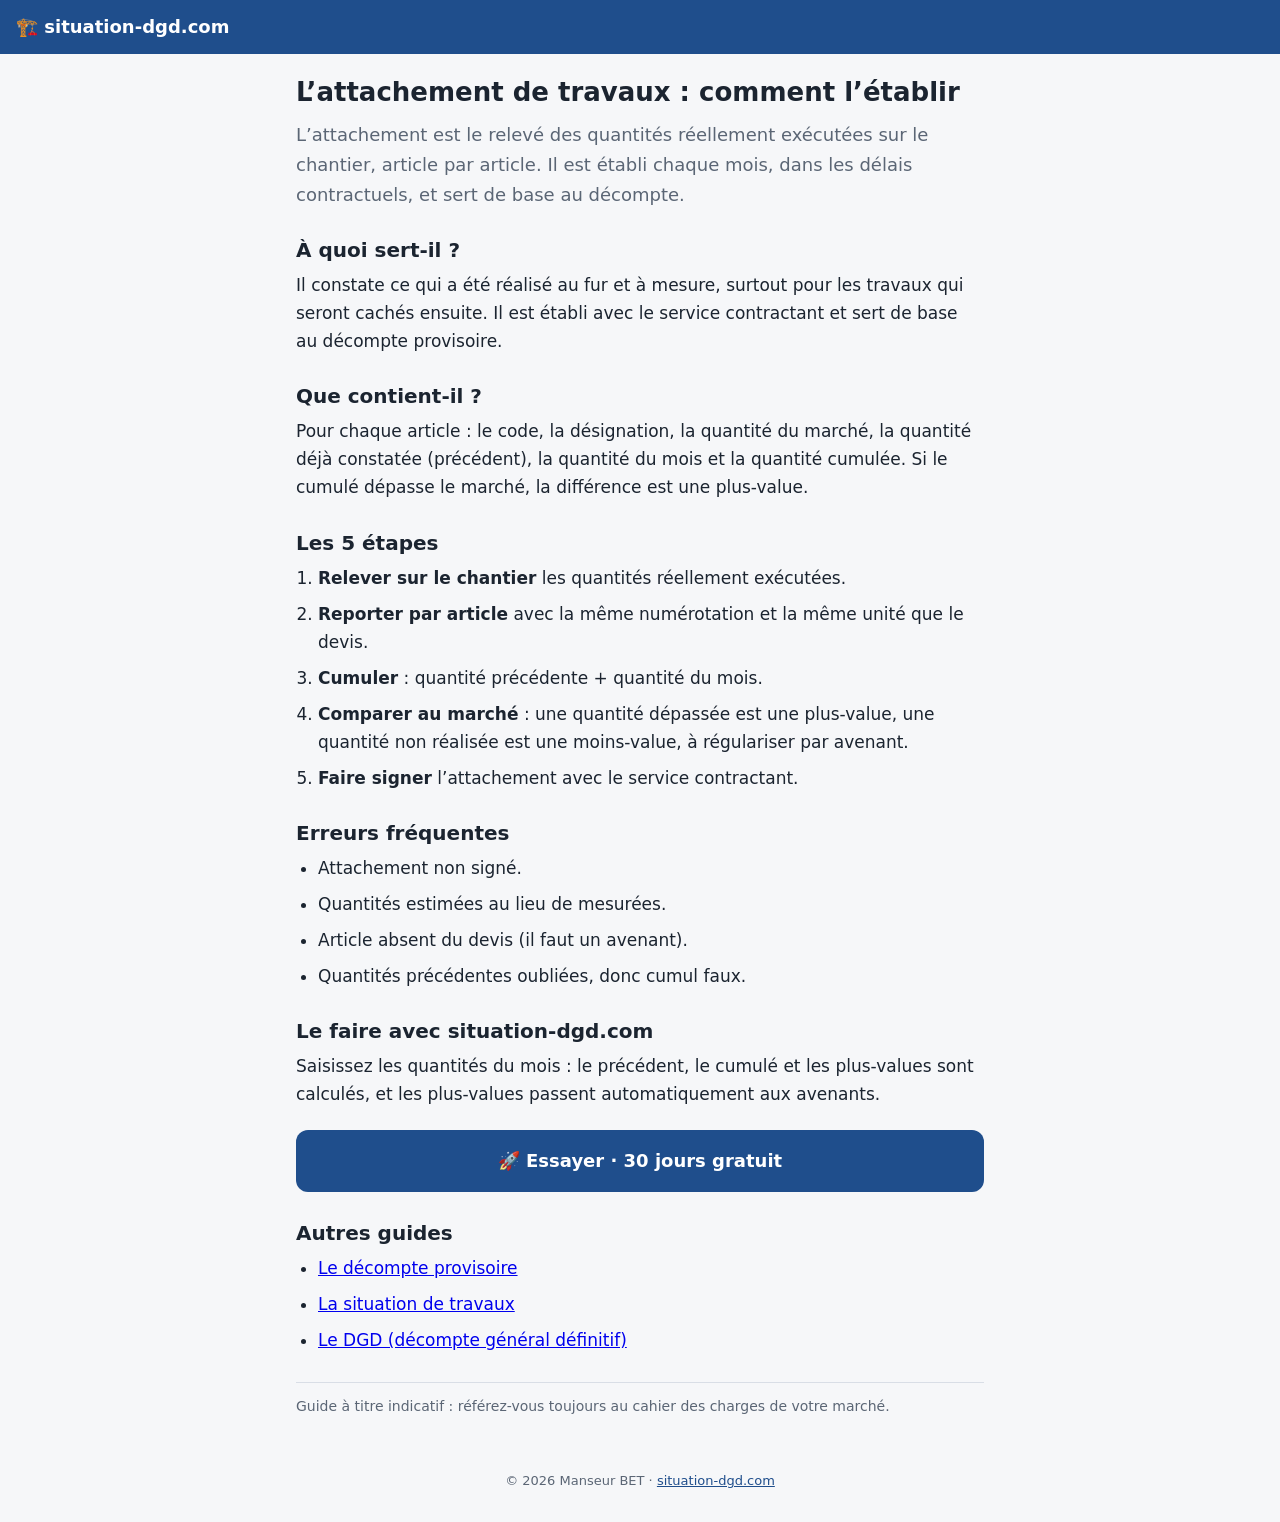
==== guide-attachement.html @ ec7687da "Seo et correction renommer Renommer le fichier dans ouvrir" ====
<!DOCTYPE html>
<html lang="fr">
<head>
<meta charset="utf-8">
<meta name="viewport" content="width=device-width, initial-scale=1">
<title>L’attachement de travaux : définition et méthode (Algérie)</title>
<meta name="description" content="Définition, contenu et méthode pour établir l’attachement d’un marché de travaux en Algérie. Application gratuite 30 jours.">
<meta name="robots" content="index, follow, max-image-preview:large">
<link rel="canonical" href="https://situation-dgd.com/guide-attachement.html">
<meta name="theme-color" content="#1f4e8c">
<link rel="icon" type="image/png" href="favicon.png">
<link rel="apple-touch-icon" href="apple-touch-icon.png">
<meta property="og:type" content="article">
<meta property="og:site_name" content="situation-dgd.com">
<meta property="og:locale" content="fr_FR">
<meta property="og:title" content="L’attachement de travaux : définition et méthode (Algérie)">
<meta property="og:description" content="Définition, contenu et méthode pour établir l’attachement d’un marché de travaux en Algérie. Application gratuite 30 jours.">
<meta property="og:url" content="https://situation-dgd.com/guide-attachement.html">
<meta property="og:image" content="https://situation-dgd.com/og-image.png">
<meta property="og:image:width" content="1200">
<meta property="og:image:height" content="630">
<meta name="twitter:card" content="summary_large_image">
<meta name="twitter:title" content="L’attachement de travaux : définition et méthode (Algérie)">
<meta name="twitter:description" content="Définition, contenu et méthode pour établir l’attachement d’un marché de travaux en Algérie. Application gratuite 30 jours.">
<meta name="twitter:image" content="https://situation-dgd.com/og-image.png">
<script type="application/ld+json">{"@context": "https://schema.org", "@type": "Article", "headline": "L’attachement de travaux : comment l’établir", "description": "Définition, contenu et méthode pour établir l’attachement d’un marché de travaux en Algérie. Application gratuite 30 jours.", "inLanguage": "fr", "datePublished": "2026-11-10", "dateModified": "2026-11-10", "mainEntityOfPage": "https://situation-dgd.com/guide-attachement.html", "image": "https://situation-dgd.com/og-image.png", "author": {"@type": "Organization", "name": "Manseur BET", "url": "https://situation-dgd.com/"}, "publisher": {"@type": "Organization", "name": "Manseur BET", "logo": {"@type": "ImageObject", "url": "https://situation-dgd.com/icon-512.png"}}}</script>
<style>
:root{--ac:#1f4e8c;--bg:#f6f7f9;--tx:#1b2430;--mut:#5b6675;--bd:#d9dee6}
@media (prefers-color-scheme:dark){:root{--bg:#12161c;--tx:#e8ecf2;--mut:#a4afbd;--bd:#2c3542;--ac:#7fb0ee}}
*{box-sizing:border-box}
body{margin:0;font-family:system-ui,-apple-system,Segoe UI,Roboto,Arial,sans-serif;background:var(--bg);color:var(--tx);line-height:1.65;font-size:17px}
.top{background:#1f4e8c;color:#fff;padding:12px 16px}
.top a{color:#fff;text-decoration:none;font-weight:700;font-size:18px}
main{max-width:720px;margin:0 auto;padding:22px 16px 40px}
h1{font-size:26px;line-height:1.25;margin:0 0 12px}
h2{font-size:20px;margin:28px 0 8px;line-height:1.3}
p{margin:0 0 12px}
ol,ul{padding-left:22px;margin:0 0 12px}li{margin-bottom:8px}
.lead{font-size:18px;color:var(--mut)}
.cta{display:block;text-align:center;background:#1f4e8c;color:#fff;text-decoration:none;font-weight:700;font-size:18px;padding:16px;border-radius:12px;margin:22px 0 8px}
.note{font-size:14px;color:var(--mut);border-top:1px solid var(--bd);padding-top:12px;margin-top:28px}
footer{text-align:center;font-size:13px;color:var(--mut);padding:0 16px 30px}
footer a{color:var(--ac)}
</style>
</head>
<body>
<div class="top"><a href="/">🏗️ situation-dgd.com</a></div>
<main>
<article>
<h1>L’attachement de travaux : comment l’établir</h1>
<p class="lead">L’attachement est le relevé des quantités réellement exécutées sur le chantier, article par article. Il est établi chaque mois, dans les délais contractuels, et sert de base au décompte.</p>

<h2>À quoi sert-il ?</h2>
<p>Il constate ce qui a été réalisé au fur et à mesure, surtout pour les travaux qui seront cachés ensuite. Il est établi avec le service contractant et sert de base au décompte provisoire.</p>

<h2>Que contient-il ?</h2>
<p>Pour chaque article : le code, la désignation, la quantité du marché, la quantité déjà constatée (précédent), la quantité du mois et la quantité cumulée. Si le cumulé dépasse le marché, la différence est une plus-value.</p>

<h2>Les 5 étapes</h2>
<ol>
<li><strong>Relever sur le chantier</strong> les quantités réellement exécutées.</li>
<li><strong>Reporter par article</strong> avec la même numérotation et la même unité que le devis.</li>
<li><strong>Cumuler</strong> : quantité précédente + quantité du mois.</li>
<li><strong>Comparer au marché</strong> : une quantité dépassée est une plus-value, une quantité non réalisée est une moins-value, à régulariser par avenant.</li>
<li><strong>Faire signer</strong> l’attachement avec le service contractant.</li>
</ol>

<h2>Erreurs fréquentes</h2>
<ul>
<li>Attachement non signé.</li>
<li>Quantités estimées au lieu de mesurées.</li>
<li>Article absent du devis (il faut un avenant).</li>
<li>Quantités précédentes oubliées, donc cumul faux.</li>
</ul>

<h2>Le faire avec situation-dgd.com</h2>
<p>Saisissez les quantités du mois : le précédent, le cumulé et les plus-values sont calculés, et les plus-values passent automatiquement aux avenants.</p>
<a class="cta" href="/">🚀 Essayer · 30 jours gratuit</a>

<h2>Autres guides</h2>
<ul>
<li><a href="guide-decompte-provisoire.html">Le décompte provisoire</a></li>
<li><a href="guide-situation-travaux.html">La situation de travaux</a></li>
<li><a href="guide-dgd.html">Le DGD (décompte général définitif)</a></li>
</ul>

<p class="note">Guide à titre indicatif : référez-vous toujours au cahier des charges de votre marché.</p>
</article>
</main>
<footer>© 2026 Manseur BET · <a href="/">situation-dgd.com</a></footer>
</body>
</html>
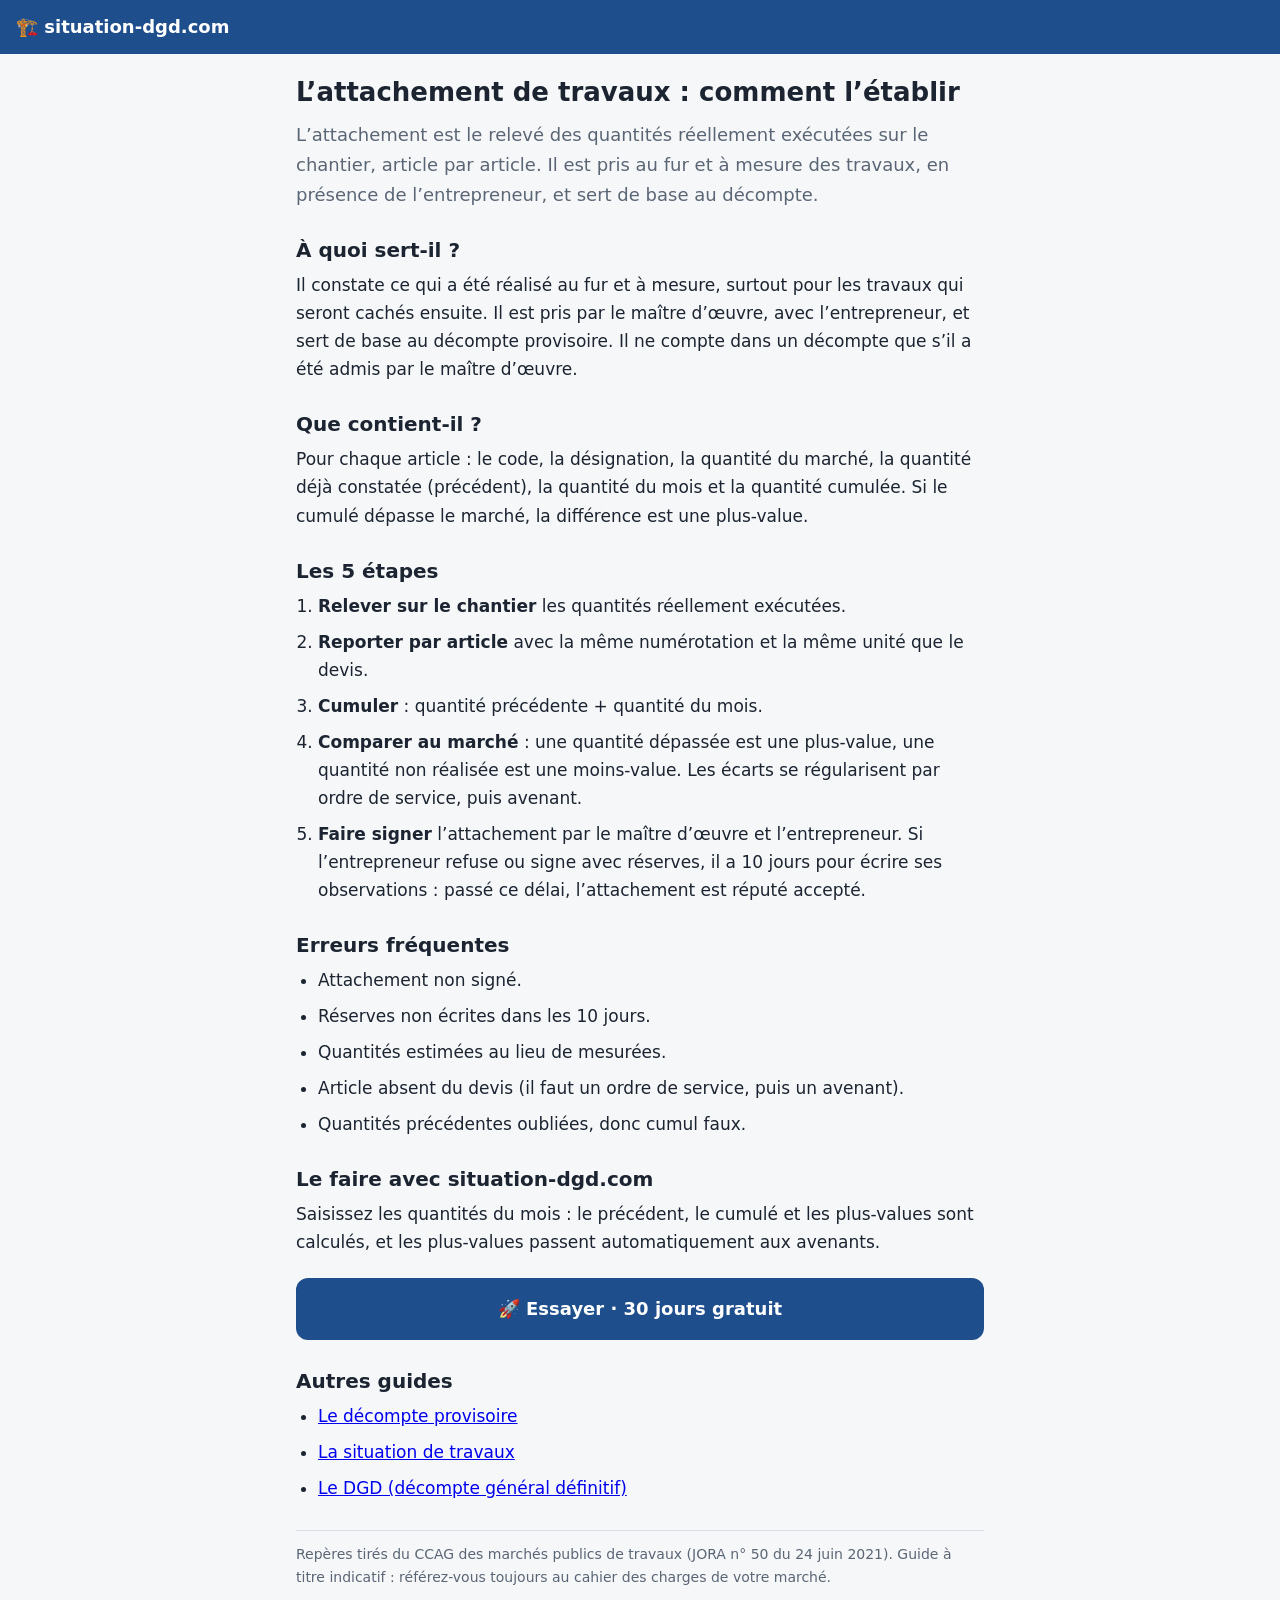
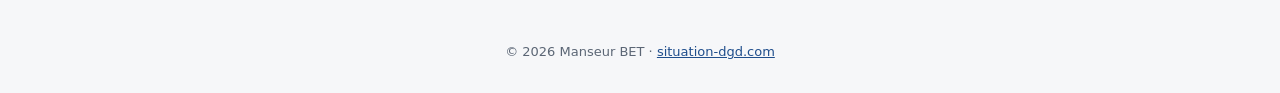
==== commit 6c27e03c: "Page seo Correction des pages seo" ====
--- a/guide-attachement.html
+++ b/guide-attachement.html
@@ -3,6 +3,9 @@
 <head>
 <meta charset="utf-8">
 <meta name="viewport" content="width=device-width, initial-scale=1">
+<!-- Google tag (gtag.js) -->
+<script async src="https://www.googletagmanager.com/gtag/js?id=G-XFXMDV1YQG"></script>
+<script>window.dataLayer=window.dataLayer||[];function gtag(){dataLayer.push(arguments);}gtag('js',new Date());gtag('config','G-XFXMDV1YQG');</script>
 <title>L’attachement de travaux : définition et méthode (Algérie)</title>
 <meta name="description" content="Définition, contenu et méthode pour établir l’attachement d’un marché de travaux en Algérie. Application gratuite 30 jours.">
 <meta name="robots" content="index, follow, max-image-preview:large">
@@ -23,7 +26,7 @@
 <meta name="twitter:title" content="L’attachement de travaux : définition et méthode (Algérie)">
 <meta name="twitter:description" content="Définition, contenu et méthode pour établir l’attachement d’un marché de travaux en Algérie. Application gratuite 30 jours.">
 <meta name="twitter:image" content="https://situation-dgd.com/og-image.png">
-<script type="application/ld+json">{"@context": "https://schema.org", "@type": "Article", "headline": "L’attachement de travaux : comment l’établir", "description": "Définition, contenu et méthode pour établir l’attachement d’un marché de travaux en Algérie. Application gratuite 30 jours.", "inLanguage": "fr", "datePublished": "2026-11-10", "dateModified": "2026-11-10", "mainEntityOfPage": "https://situation-dgd.com/guide-attachement.html", "image": "https://situation-dgd.com/og-image.png", "author": {"@type": "Organization", "name": "Manseur BET", "url": "https://situation-dgd.com/"}, "publisher": {"@type": "Organization", "name": "Manseur BET", "logo": {"@type": "ImageObject", "url": "https://situation-dgd.com/icon-512.png"}}}</script>
+<script type="application/ld+json">{"@context": "https://schema.org", "@type": "Article", "headline": "L’attachement de travaux : comment l’établir", "description": "Définition, contenu et méthode pour établir l’attachement d’un marché de travaux en Algérie. Application gratuite 30 jours.", "inLanguage": "fr", "datePublished": "2026-11-10", "dateModified": "2026-11-11", "mainEntityOfPage": "https://situation-dgd.com/guide-attachement.html", "image": "https://situation-dgd.com/og-image.png", "author": {"@type": "Organization", "name": "Manseur BET", "url": "https://situation-dgd.com/"}, "publisher": {"@type": "Organization", "name": "Manseur BET", "logo": {"@type": "ImageObject", "url": "https://situation-dgd.com/icon-512.png"}}}</script>
 <style>
 :root{--ac:#1f4e8c;--bg:#f6f7f9;--tx:#1b2430;--mut:#5b6675;--bd:#d9dee6}
 @media (prefers-color-scheme:dark){:root{--bg:#12161c;--tx:#e8ecf2;--mut:#a4afbd;--bd:#2c3542;--ac:#7fb0ee}}
@@ -48,10 +51,10 @@
 <main>
 <article>
 <h1>L’attachement de travaux : comment l’établir</h1>
-<p class="lead">L’attachement est le relevé des quantités réellement exécutées sur le chantier, article par article. Il est établi chaque mois, dans les délais contractuels, et sert de base au décompte.</p>
+<p class="lead">L’attachement est le relevé des quantités réellement exécutées sur le chantier, article par article. Il est pris au fur et à mesure des travaux, en présence de l’entrepreneur, et sert de base au décompte.</p>
 
 <h2>À quoi sert-il ?</h2>
-<p>Il constate ce qui a été réalisé au fur et à mesure, surtout pour les travaux qui seront cachés ensuite. Il est établi avec le service contractant et sert de base au décompte provisoire.</p>
+<p>Il constate ce qui a été réalisé au fur et à mesure, surtout pour les travaux qui seront cachés ensuite. Il est pris par le maître d’œuvre, avec l’entrepreneur, et sert de base au décompte provisoire. Il ne compte dans un décompte que s’il a été admis par le maître d’œuvre.</p>
 
 <h2>Que contient-il ?</h2>
 <p>Pour chaque article : le code, la désignation, la quantité du marché, la quantité déjà constatée (précédent), la quantité du mois et la quantité cumulée. Si le cumulé dépasse le marché, la différence est une plus-value.</p>
@@ -61,15 +64,16 @@
 <li><strong>Relever sur le chantier</strong> les quantités réellement exécutées.</li>
 <li><strong>Reporter par article</strong> avec la même numérotation et la même unité que le devis.</li>
 <li><strong>Cumuler</strong> : quantité précédente + quantité du mois.</li>
-<li><strong>Comparer au marché</strong> : une quantité dépassée est une plus-value, une quantité non réalisée est une moins-value, à régulariser par avenant.</li>
-<li><strong>Faire signer</strong> l’attachement avec le service contractant.</li>
+<li><strong>Comparer au marché</strong> : une quantité dépassée est une plus-value, une quantité non réalisée est une moins-value. Les écarts se régularisent par ordre de service, puis avenant.</li>
+<li><strong>Faire signer</strong> l’attachement par le maître d’œuvre et l’entrepreneur. Si l’entrepreneur refuse ou signe avec réserves, il a 10 jours pour écrire ses observations : passé ce délai, l’attachement est réputé accepté.</li>
 </ol>
 
 <h2>Erreurs fréquentes</h2>
 <ul>
 <li>Attachement non signé.</li>
+<li>Réserves non écrites dans les 10 jours.</li>
 <li>Quantités estimées au lieu de mesurées.</li>
-<li>Article absent du devis (il faut un avenant).</li>
+<li>Article absent du devis (il faut un ordre de service, puis un avenant).</li>
 <li>Quantités précédentes oubliées, donc cumul faux.</li>
 </ul>
 
@@ -84,7 +88,7 @@
 <li><a href="guide-dgd.html">Le DGD (décompte général définitif)</a></li>
 </ul>
 
-<p class="note">Guide à titre indicatif : référez-vous toujours au cahier des charges de votre marché.</p>
+<p class="note">Repères tirés du CCAG des marchés publics de travaux (JORA n° 50 du 24 juin 2021). Guide à titre indicatif : référez-vous toujours au cahier des charges de votre marché.</p>
 </article>
 </main>
 <footer>© 2026 Manseur BET · <a href="/">situation-dgd.com</a></footer>
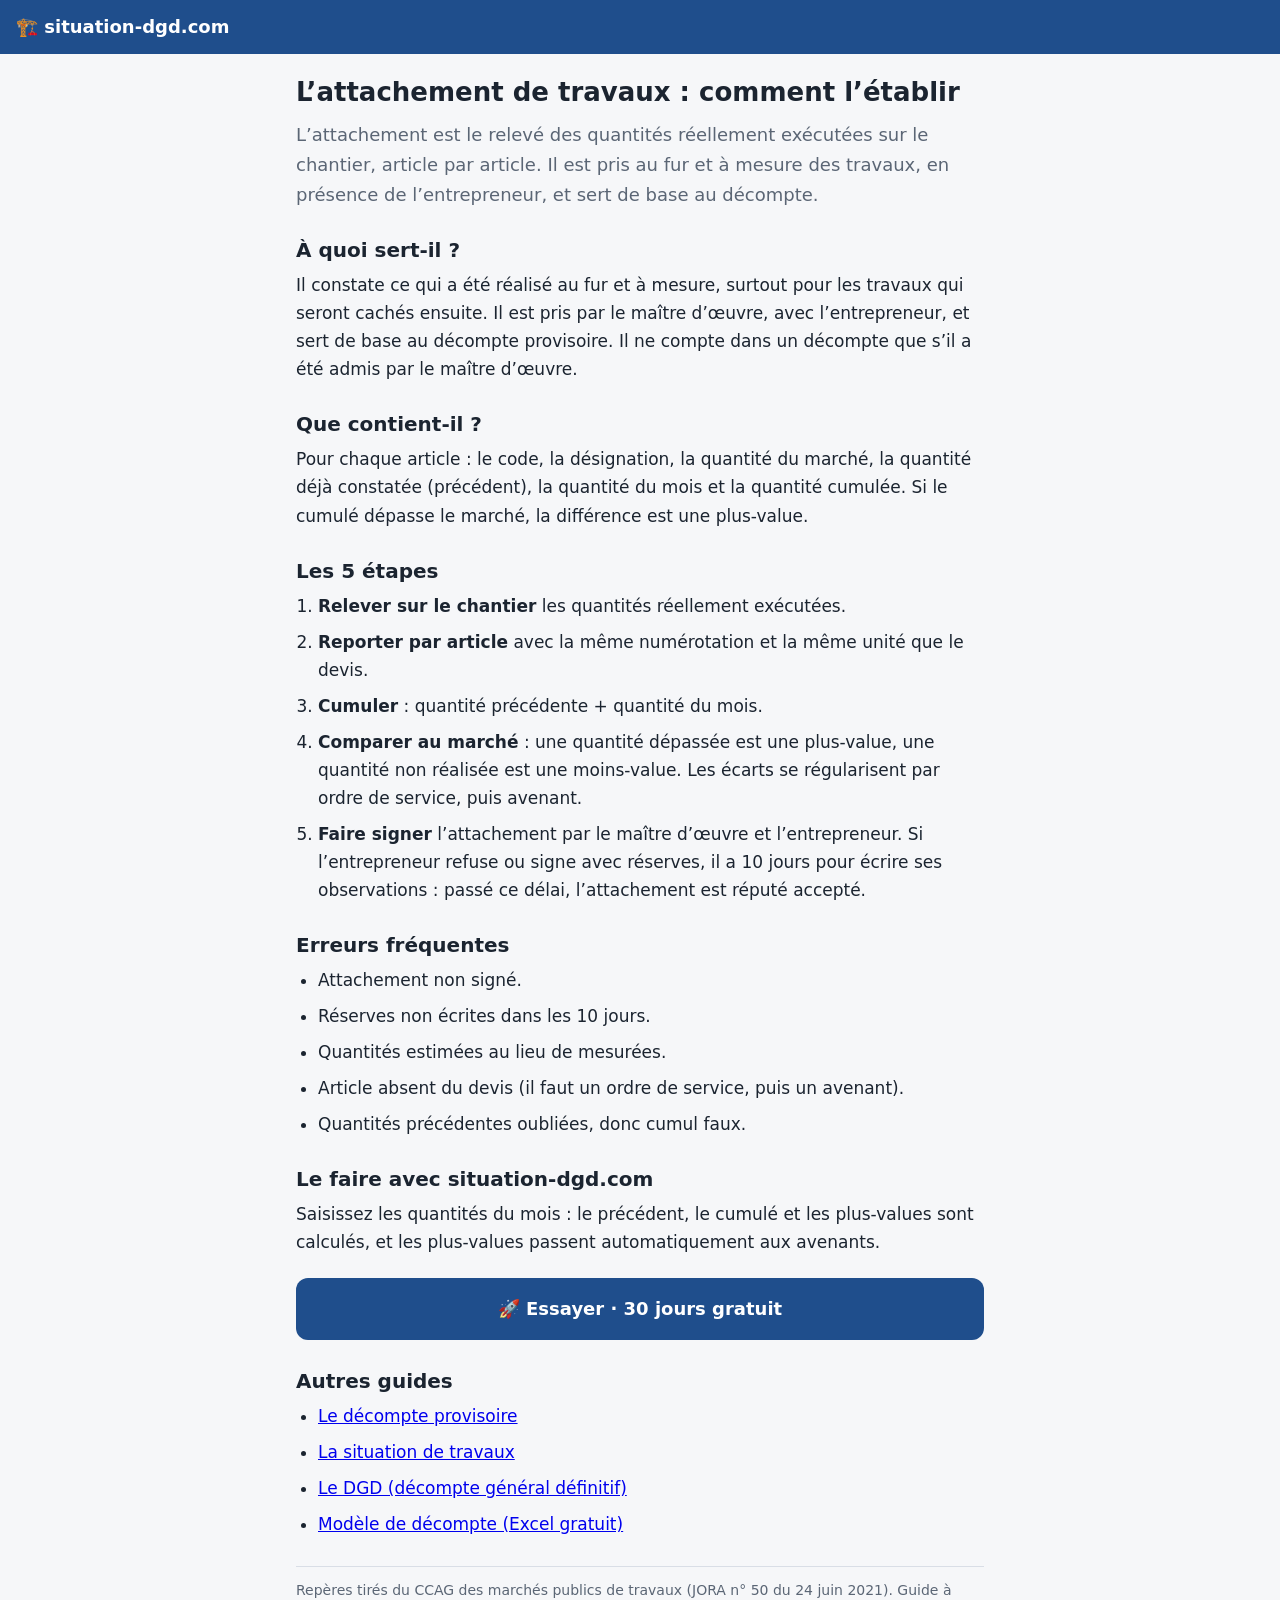
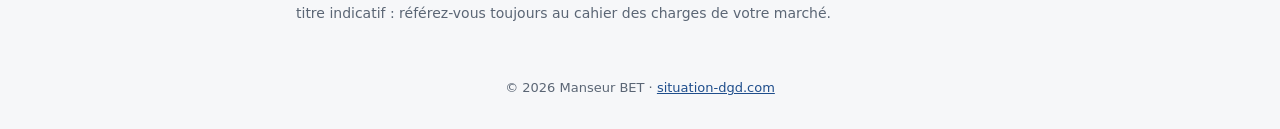
==== commit 2b2355d4: "Ajout model excel" ====
--- a/guide-attachement.html
+++ b/guide-attachement.html
@@ -86,6 +86,7 @@
 <li><a href="guide-decompte-provisoire.html">Le décompte provisoire</a></li>
 <li><a href="guide-situation-travaux.html">La situation de travaux</a></li>
 <li><a href="guide-dgd.html">Le DGD (décompte général définitif)</a></li>
+<li><a href="modele-decompte-travaux.html">Modèle de décompte (Excel gratuit)</a></li>
 </ul>
 
 <p class="note">Repères tirés du CCAG des marchés publics de travaux (JORA n° 50 du 24 juin 2021). Guide à titre indicatif : référez-vous toujours au cahier des charges de votre marché.</p>
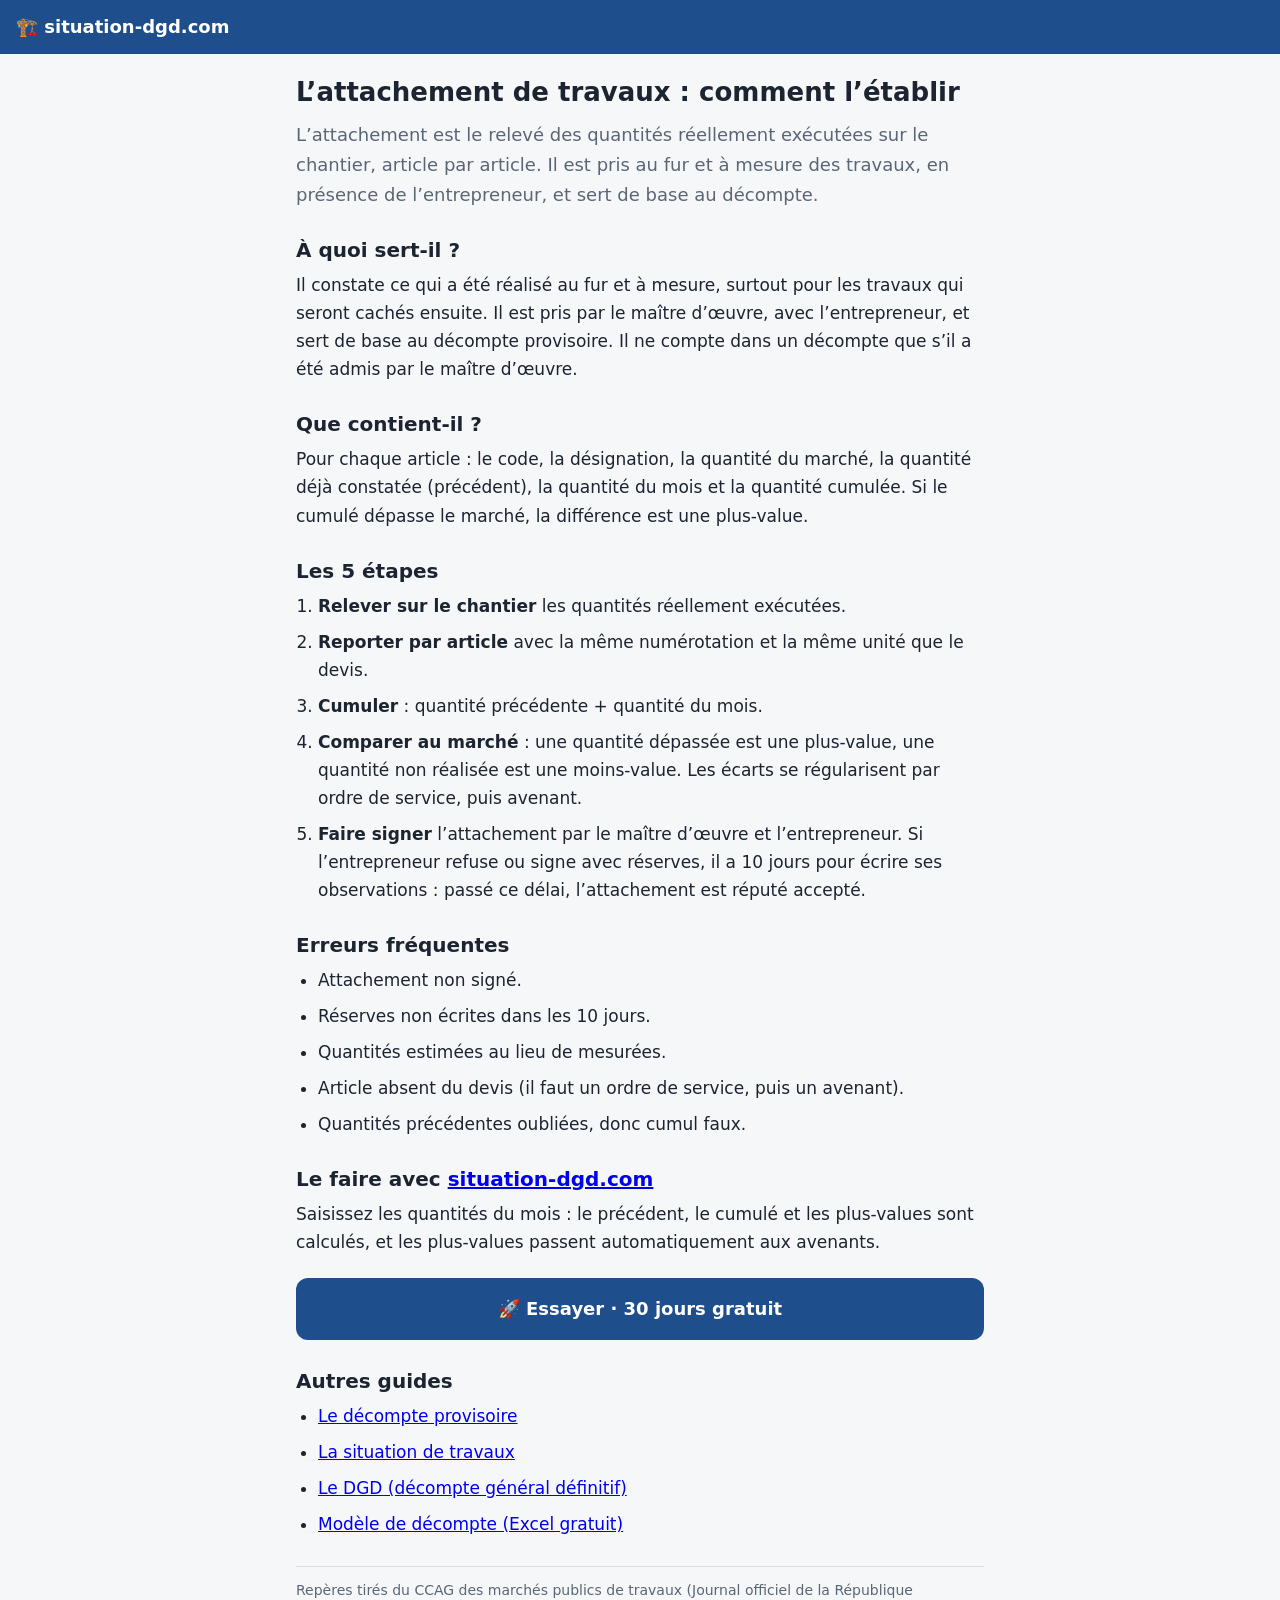
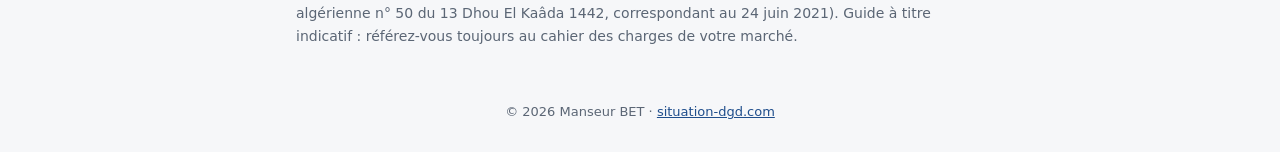
==== commit df2e5219: "Add files via upload" ====
--- a/guide-attachement.html
+++ b/guide-attachement.html
@@ -77,7 +77,7 @@
 <li>Quantités précédentes oubliées, donc cumul faux.</li>
 </ul>
 
-<h2>Le faire avec situation-dgd.com</h2>
+<h2>Le faire avec <a href="https://situation-dgd.com/">situation-dgd.com</a></h2>
 <p>Saisissez les quantités du mois : le précédent, le cumulé et les plus-values sont calculés, et les plus-values passent automatiquement aux avenants.</p>
 <a class="cta" href="/">🚀 Essayer · 30 jours gratuit</a>
 
@@ -89,9 +89,10 @@
 <li><a href="modele-decompte-travaux.html">Modèle de décompte (Excel gratuit)</a></li>
 </ul>
 
-<p class="note">Repères tirés du CCAG des marchés publics de travaux (JORA n° 50 du 24 juin 2021). Guide à titre indicatif : référez-vous toujours au cahier des charges de votre marché.</p>
+<p class="note">Repères tirés du CCAG des marchés publics de travaux (Journal officiel de la République algérienne n° 50 du 13 Dhou El Kaâda 1442, correspondant au 24 juin 2021). Guide à titre indicatif : référez-vous toujours au cahier des charges de votre marché.</p>
 </article>
 </main>
 <footer>© 2026 Manseur BET · <a href="/">situation-dgd.com</a></footer>
+<script data-goatcounter="https://manseurtahar.goatcounter.com/count" async src="https://gc.zgo.at/count.js"></script>
 </body>
 </html>
